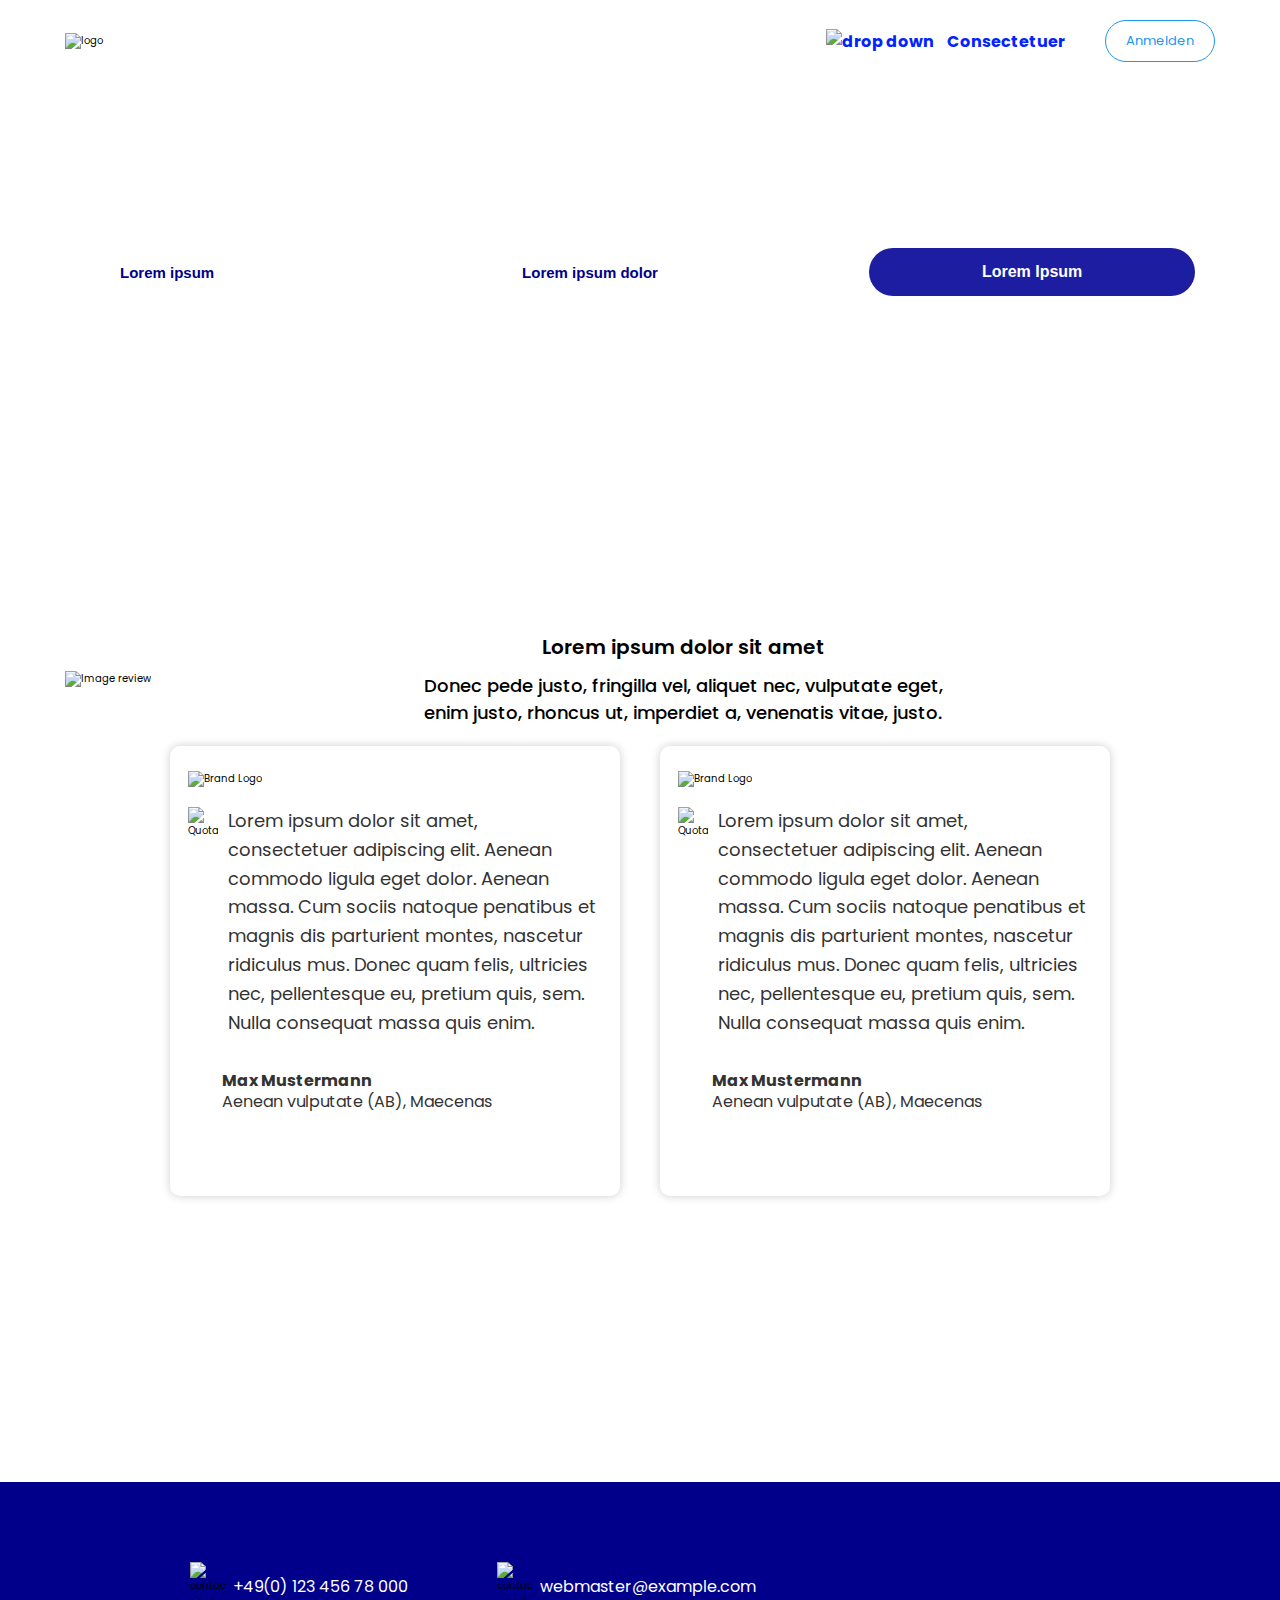
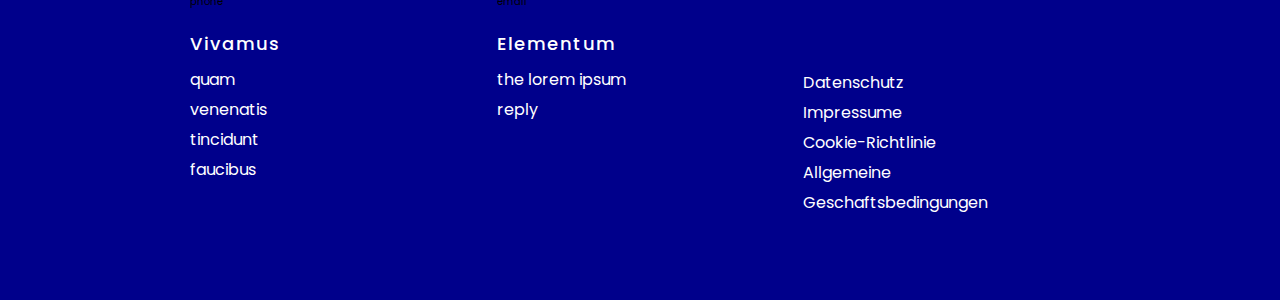
==== index.html @ 876d2fda "add-changes" ====
<!DOCTYPE html>
<html lang="en">

<head>
    <meta charset="UTF-8">
    <meta http-equiv="X-UA-Compatible" content="IE=edge">
    <meta name="viewport" content="width=device-width, initial-scale=1.0">
    <title>Landing page| HTML-css-JavaScript</title>
    <link rel="stylesheet" href="./style.css">

    <link href="https://fonts.googleapis.com/css2?family=Poppins:wght@400;500;600;700&display=swap" rel="stylesheet">
</head>

<body>

    <header>
        <div class="container">
            <div class="header">
                <img src="./images/brand-logo.png" alt="logo" class="logo">


                <div class="nav-right">
                    <span class="nav-text">
                        <img src="./images/consectetuer.png" alt=" drop down" class="drop-dow"> Consectetuer
                    </span>
                    <a href="#" class="btn ">
                        Anmelden
                    </a>
                </div>

            </div>
        </div>
    </header>

    <main>
        <!-- Intro Section -->
        <section class="intro-section">
            <div class="container">
                <div class="intro">
                    <div class="intro-title">
                        <h1>Lorem ipsum dolor sit amet, consectetur adipisicing.</h1>

                    </div>
                    <div class="intro-buttons-firstly">
                        <input type="text" placeholder="Lorem ipsum" onkeyup="searchData()" id="searchInput">
                        <input type="text" placeholder="Lorem ipsum dolor" id="setLocation">
                        <button class="btn-solid ">Lorem Ipsum</button>
                    </div>

                    <!-- <input type="text" id="myInput" onkeyup="myFunction()" placeholder="Search for names.."
                        title="Type in a name">

                    <ul id="myUL">
                        <li><a href="#">Adele</a></li>
                        <li><a href="#">Agnes</a></li>

                        <li><a href="#">Billy</a></li>
                        <li><a href="#">Bob</a></li>

                        <li><a href="#">Calvin</a></li>
                        <li><a href="#">Christina</a></li>
                        <li><a href="#">Cindy</a></li>
                    </ul> -->
                    <div class="hero-text intro-subtitle">
                        <h2 class="text-uppercase">lorem ipsum dolor sit amet</h2>
                    </div>

                    <div class="intro-buttons-secondly" id="buttonsSearch">
                        <a href="#" class="btn btn-outline">lorem ipsum</a>
                        <a href="#" class="btn btn-outline btn-lorem">lorem ipsum dolor sit amet</a>
                        <a href="#" class="btn btn-outline btn-lorem">consectetuer adipisicing</a>
                        <a href="#" class="btn btn-outline">lorem ipsum</a>

                    </div>
                </div>
            </div>

        </section>




        <section class="section-shape">
            <div class="container">
                <div class="shape-review">
                    <div class="image-review">
                        <img src="./images/shape-reviwe.png" alt="Image review">
                    </div>
                    <div class="text-review">
                        <h4>Lorem ipsum dolor sit amet </h4>
                        <p class="short-text">Donec pede justo, fringilla vel, aliquet nec, vulputate eget, <span>
                                enim justo, rhoncus
                                ut, imperdiet a, venenatis vitae, justo.</span></p>
                    </div>
                </div>

                <div class="review-cards">
                    <div class="card">
                        <div class="logo">
                            <img src="./images/brand-logo.png" alt="Brand Logo">
                        </div>
                        <div class="review">
                            <img src="./images/shape-qutions.png" alt="Quotation">
                            <p class="description-review">Lorem ipsum dolor sit amet, consectetuer adipiscing elit.
                                Aenean
                                commodo ligula eget
                                dolor. Aenean massa. Cum sociis natoque penatibus et magnis dis parturient montes,
                                nascetur ridiculus mus. Donec quam felis, ultricies nec, pellentesque eu, pretium quis,
                                sem. Nulla consequat massa quis enim. </p>
                        </div>
                        <div class="card-footer">
                            <p class="name">Max Mustermann</p>
                            <p class="position">Aenean vulputate (AB), Maecenas</p>
                        </div>
                    </div>

                    <div class="card">
                        <div class="logo">
                            <img src="./images/brand-logo.png" alt="Brand Logo">
                        </div>
                        <div class="review">
                            <img src="./images/shape-qutions.png" alt="Quotation">
                            <p class="description-review">Lorem ipsum dolor sit amet, consectetuer adipiscing elit.
                                Aenean
                                commodo ligula eget
                                dolor. Aenean massa. Cum sociis natoque penatibus et magnis dis parturient montes,
                                nascetur ridiculus mus. Donec quam felis, ultricies nec, pellentesque eu, pretium quis,
                                sem. Nulla consequat massa quis enim. </p>
                        </div>
                        <div class="card-footer">
                            <p class="name">Max Mustermann</p>
                            <p class="position">Aenean vulputate (AB), Maecenas</p>
                        </div>

                    </div>
                </div>

            </div>
        </section>

        <!-- <section class=" cta-section">
                        <div class="container">
                            <div class="cta-content">
                                <h2>Lorem ipsum dolor sit amet</h2>
                                <button class="cta-btn">Lorem ipsum</button>
                            </div>
                            <img src="./images/fingers.png" alt="Image" class="cta-img">
                        </div>
        </section> -->



    </main>


    <!-- FOOTER -->
    <footer>
        <div class="container">
            <div class="footer">
                <div class="row ">

                    <div class="column">
                        <div class="footer-phone footer-contact">
                            <img src="./images/contact-number.svg" alt="contact-phone" width="35px" height="auto">
                            <a href="tel:+49(0) 123 456 78 000">+49(0) 123 456 78 000</a>
                        </div>
                    </div>

                    <div class="column">
                        <div class="footer-email footer-contact">
                            <img src="./images/contact-email.svg" alt="contact-email" width="35px" height="auto">
                            <a href="mailto:webmaster@example.com">webmaster@example.com</a>
                        </div>
                    </div>
                </div>

                <div class="row">
                    <div class="column">
                        <h2>Vivamus</h2>
                        <ul>
                            <li><a href="#">quam</a></li>
                            <li><a href="#">venenatis</a></li>
                            <li><a href="#">tincidunt</a></li>
                            <li><a href="#">faucibus</a></li>
                        </ul>
                    </div>
                    <div class="column">
                        <h2>Elementum</h2>
                        <ul>
                            <li><a href="#" class="uppercase">the lorem ipsum</a></li>
                            <li><a href="#" class="uppercase">reply</a></li>
                        </ul>
                    </div>
                    <div class="column ">
                        <ul class="space">
                            <li><a href="#">Datenschutz </a></li>
                            <li><a href="#">Impressume </a></li>
                            <li><a href="#">Cookie-Richtlinie </a></li>
                            <li><a href="#">Allgemeine </a></li>
                            <li><a href="#">Geschaftsbedingungen </a></li>
                        </ul>
                    </div>
                </div>
            </div>
        </div>
    </footer>

    <script src="./javascript.js"></script>
</body>

</html>
---- style.css ----
*{
    padding: 0;
    margin: 0;
    box-sizing: border-box;
}

html{
    font-size: 10px;
    font-family: 'Poppins', sans-serif;
}

body{
    width: 100%;
}
p{
    font-size: 1.6rem;
    line-height: 1.3;
    color: #333;
    font-weight: 400;
}
section{
    /* padding: 70px 0; */
}

.container{
    width: 100%;
    padding: 0 2.5rem;
    margin: 0 auto;
    max-width: 120rem;
    position: relative;
}

.center {
    display: flex;
    justify-content: center;
    align-items: center;
}

/* STYLE HEADER */
/* STYLE HEADER */
/* STYLE HEADER */

header{
    width: 100%;
 
}

.header{
    display: flex;
    justify-content: space-between;
    align-items: center;
    padding: 20px 0
    ;
}
.header img{
    width: 60px;
    height: auto;
}

.nav-right{
    display: flex;
    justify-content: space-between;
    align-items: center; 
}
.nav-right span{
    padding: 0 4rem;
    font-size: 1.6rem;
    font-weight: 700;
    color: #0324fc;
}

.nav-text img {
  width: 15px;
  height: auto;
  margin-right: 10px;
}



.btn{
    font-weight: normal;
    text-decoration: none;
    border: 1px solid transparent;
    padding: 10px 20px;
    border: 1px solid #2196F3;
    color: #2196F3;
    border-radius: 50px;
    font-size: 1.3rem; 
}


/* INTRO SECTION */
/* INTRO SECTION */
/* INTRO SECTION */

.intro-section{
background-image: url("./images/banner-image.png");
background-position: center;
background-repeat: no-repeat;
height: 500px;
background-size: contain;
position: relative;
}
.intro-title h1{
  font-size: 2.5rem;
  font-weight: 500;
  max-width: 500px;
  color: white;
  padding-top: 70px;
 
}
.intro-buttons-firstly{
  display: flex;
  justify-content: space-between;
  align-items: center;
  margin-top: 20px;
  margin-bottom: 50px;
}

input[type=text] {
  font-weight: bold;
  text-decoration: none;
  font-size: 1.5rem;
  border: none;
  background: white;
  width: 33.33%;
  padding: 15px 55px;
  cursor: pointer;
  display: inline-block;

}


#searchInput {
  background-image: url("./images/icon_search.png");

}
#setLocation {
  background-image: url("./images/location.png");
 
}
#searchInput,
#setLocation {
  background-repeat: no-repeat;
  background-position: 22px 13px;
 
}
::placeholder {
  color: #00008b;
  font-weight: bold;
}

.btn-solid {
  background-color: #1d1da1;
  color: white;
  width: 28.33%;
  padding: 15px 40px;
  border-radius: 30px;
  border: none;
  font-size: 16px;
  font-weight: bold;
  margin-right: 20px;

}

.intro-subtitle h2{
  display: flex;
  justify-content: center;
  font-size: 2.5rem;
  font-weight: 500;
  color: white;
  text-transform: uppercase; 
}

.intro-buttons-secondly{
  display: flex;
  justify-content: space-evenly;
  align-items: center;
  margin: 30px 0;
}

.btn-outline{
  color: white;
  border: 2px solid white !important;
  text-transform: uppercase;
  padding: 10px 50px;
  margin: 0 10px;
  border-radius: 25px;
  font-weight: 400;
  text-align: center;
  font-size: 1.5rem; 
 
}


/* SHAPE REVIWE */
/* SHAPE REVIWE */
/* SHAPE REVIWE */
.section-shape {
  padding: 50px 0;
  background-image: url("./images/bg-stripes.png");
  background-position: center;
  background-repeat: no-repeat;
  height: 100vh;
  background-size: contain;
  position: relative;
}
.shape-review {
  display: flex;
  justify-content: center;
  align-items: center;
}

.image-review {
  /* flex: 0 0 30%;
  padding-right: 20px; */
}

.image-review img {
  max-width: 100%;
  height: auto;
}

.text-review {
  flex: 1;
  text-align: center;
}

.text-review h4 {
  font-size: 2rem;
  margin-bottom: 10px;
  font-weight: 600;
}

.text-review p {
  font-size: 1.8rem;
  line-height: 1.5;
  color: black;
  font-weight: 500;
}
p span{
  display: block;
}

/* REVIEWS COSTUMER */
/* REVIEWS COSTUMER */
/* REVIEWS COSTUMER */

.review-cards{
  display: flex;
  justify-content: center;
}

.card {
  margin: 20px;
  padding: 25px 18px;
  border-radius: 10px;
  box-shadow: 0px 0px 10px rgba(0, 0, 0, 0.2);
 
  width: 450px;
  height: 450px;
}

.logo {
 
  margin-right: 20px;
}

.logo img {
  width: 50px;
  height: 50px;
  margin-bottom: 20px;
}

.review {
  display: flex;
 justify-content: flex-start;
}

.review img {
  margin-right: 10px;
  width: 30px;
  height: 30px;
}
.review p{
  font-size: 1.8rem;
  line-height: 1.6;

}
.card-footer{
  padding: 34px;
}
.name {
  /* margin-top: 20px; */
 
  text-align: left;
  font-weight: bold;
}
.prev-btn,
.next-btn {
  background-color: #f2f2f2;
  border: none;
  border-radius: 5px;
  color: #333;
  cursor: pointer;
  font-size: 20px;
  padding: 20px 15px;
  position: absolute;
  top: 50%;
  transform: translateY(-50%);
}

.prev-btn {
  left: 0;
}

.next-btn {
  right: 0;
}


/* CTA SECTION */
/* CTA SECTION */
/* CTA SECTION */

.cta-section {
  padding: 50px;
}

.cta-content {
  display: flex;
  flex-direction: column;
  align-items: center;
  justify-content: center;
  text-align: center;
}

.cta-content h2 {
  font-size: 2rem;
  margin-bottom: 20px;
  font-weight: 600;
}

.cta-btn {
  background-color:#04dcc4;
  color: white;
  font-size: 1.6rem;
  padding: 12px 30px;
  border: none;
  cursor: pointer;
  border-radius: 25px;
  font-weight: 600;

}

.cta-img {
  position: absolute;
  bottom: 8px;
  right: 36px;
  /* position: absolute;
  bottom: 0;
  right: 0;
  max-width: 100%;
  height: auto; */
}

@media screen and (max-width: 768px) {
  .cta-section {
    padding: 30px;
  }
  
  .cta-content h2 {
    font-size: 28px;
  }
  
  .cta-btn {
    font-size: 16px;
    padding: 8px 16px;
  }
}


/* FOOTER */
/* FOOTER */
/* FOOTER */

footer {
  background-color: #00008B;
  padding: 70px 0;
}

.footer{
  width: 80%;
  margin: 0 auto; 
}

.column {
  float: left;
  width: 33.33%;
  padding: 10px;
}

.row:after {
  content: "";
  display: table;
  clear: both;
}


.contact-info {
  display: flex;
  /* justify-content: center; */
  align-items: center;
}
.footer-contact{
  display: flex;
  align-items: center;
  margin-right: 20px;
}

.footer-contact a {
  margin-left: 8px;
  color: white;
  text-decoration: none;
  font-size: 1.6rem;
}

.column h2{
  color: white;
  font-size: 1.8rem;
  letter-spacing: 2px;
  margin-bottom: 10px;
  font-weight: 500;
}

ul li {
  list-style: none;
  margin-bottom: 5px;
}
ul li a {
  text-decoration: none;
  color: white;
  font-size: 1.6rem;
 }

  .space{
    margin-top: 40px;
  }

 

 



/* MEIDA QUERIES */
/* MEIDA QUERIES */
/* MEIDA QUERIES */
@media  screen and (max-width: 600px) {
    .header {
     flex-direction: column;
    }

    /*Intro section*/
    .intro-section{
      background-size: cover;      
    }
    .intro-buttons-firstly {
      flex-direction: column;
      margin-top: 10px;
      margin-bottom: 10px;
    }
    .intro-title h1{
      font-size: 1.8rem;
      max-width: 300px;
     
    }
    input[type=text], .btn-solid{
      margin-top: 10px;
      margin-bottom: 10px;
      width: 100%;
    }

    .intro-subtitle h2{
      font-size: 2rem;
      margin: 10px 0;
    }
  
   .intro-buttons-secondly{
    flex-direction: column;
    margin: 130px 0;
   }
    .intro-buttons-secondly>.btn-outline {
      border: 2px solid #377bb1 !important;
      color: #377bb1;
    }
    .btn-outline{
      margin-bottom: 10px;
      width: 100%;
    }
    
/* End introsection */

/* Shape-review */

.section-shape{
  margin-top: 200px ;
}
.shape-review{
  flex-direction: column;
}

    .column {
      width: 100%;
    }
  
  }

  /* Large devices (laptops/desktops, 1024px and up) */
@media only screen and (max-width: 1024px) and (min-width: 768px) {
.intro{
  position:absolute;
  margin: 0 auto;
  left: 5%;
  right: 5%;
  top: 3%;
  bottom: 10%;

}
.intro-title h1{
  font-size: 2rem;
  margin-top: 20px; 
  max-width: 400px;
 }
 .intro-buttons-firstly {
   margin-bottom: 30px ;
 }
 .intro-buttons-secondly{
  margin: 20px 0;
 }
 .btn-outline{
  padding: 10px 25px;
 }
}
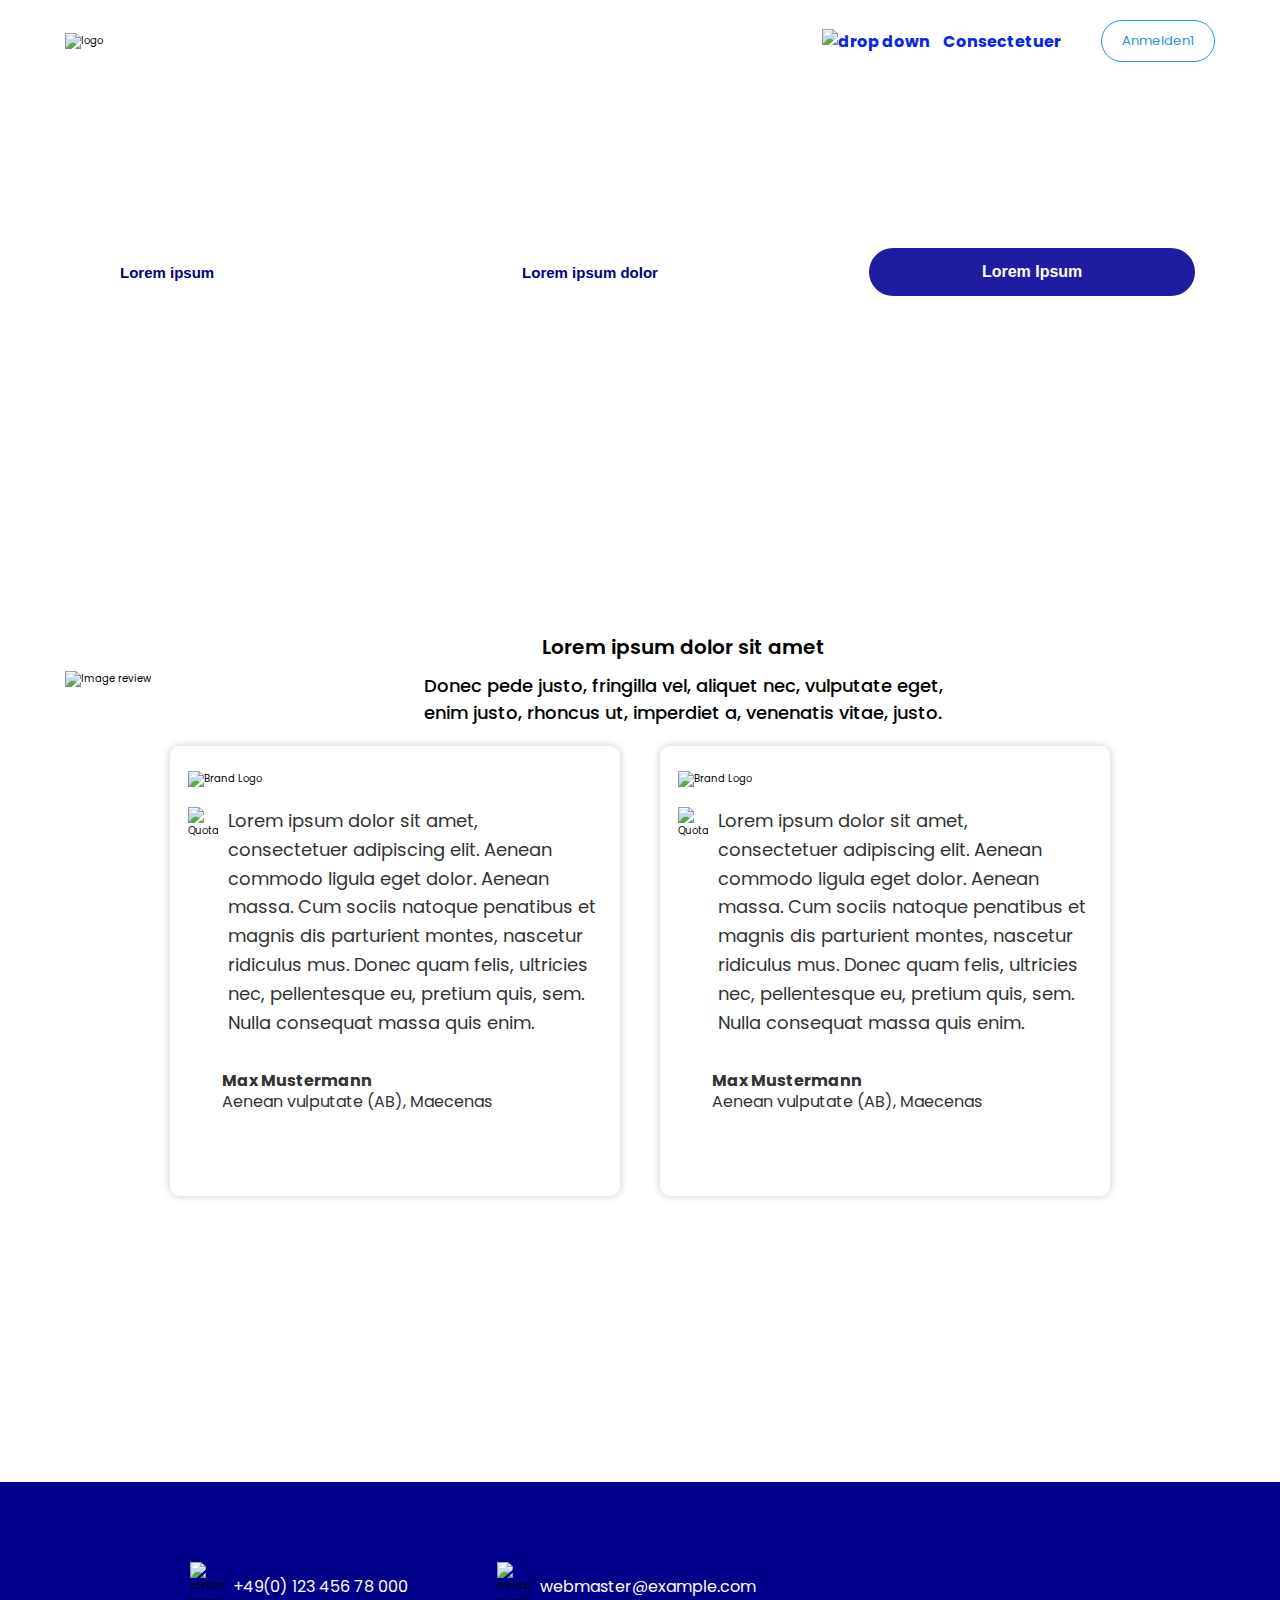
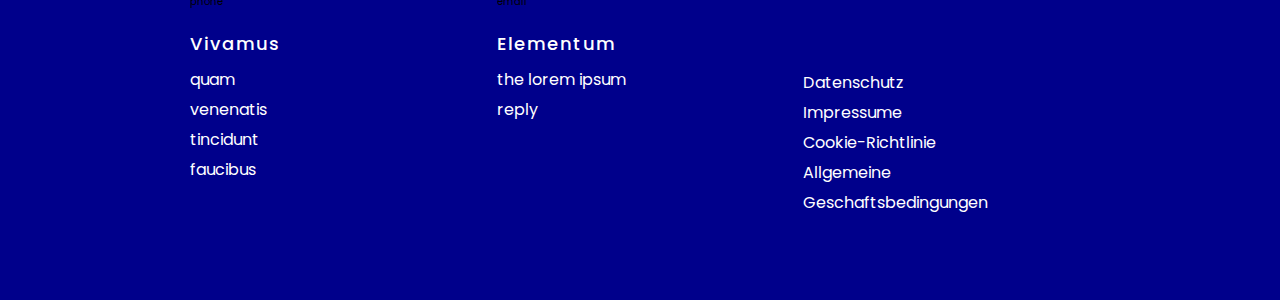
==== commit 472a4f8f: "add-small-changes" ====
--- a/index.html
+++ b/index.html
@@ -24,7 +24,7 @@
                         <img src="./images/consectetuer.png" alt=" drop down" class="drop-dow"> Consectetuer
                     </span>
                     <a href="#" class="btn ">
-                        Anmelden
+                        Anmelden1
                     </a>
                 </div>
 
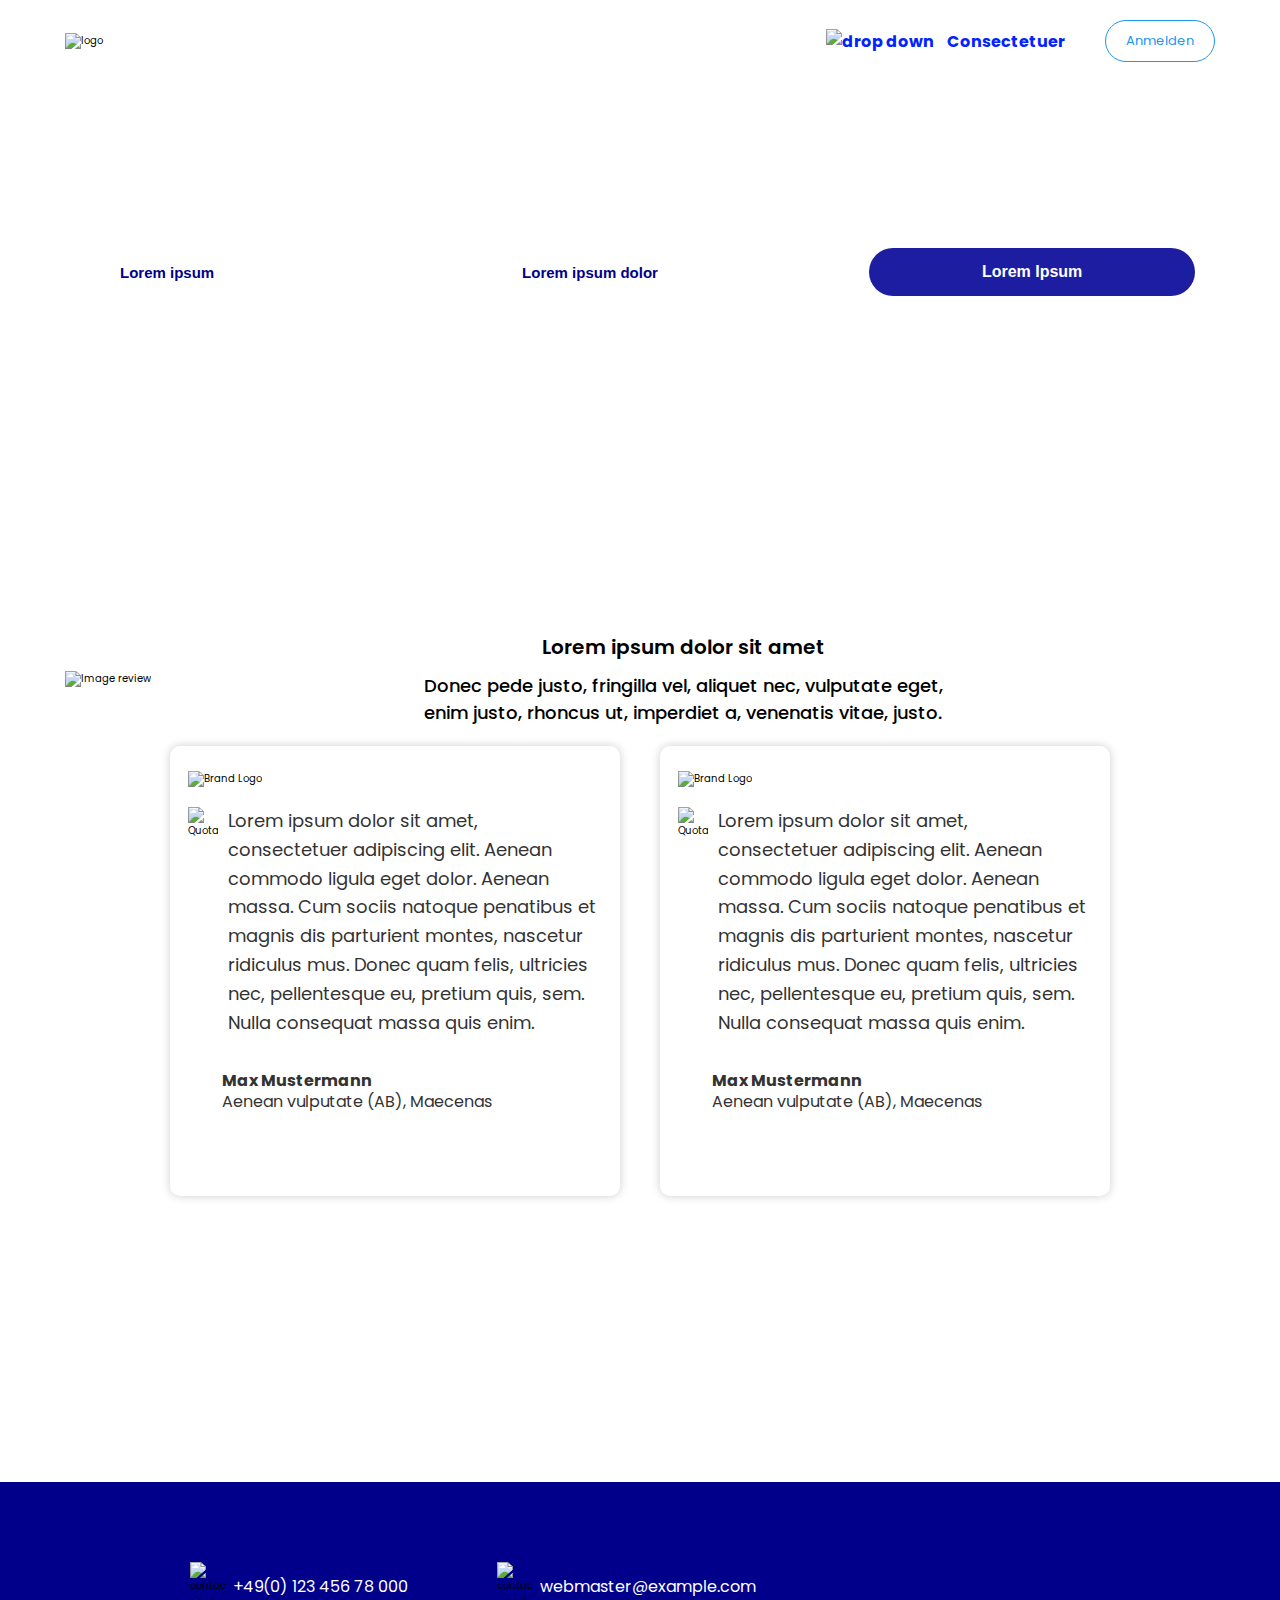
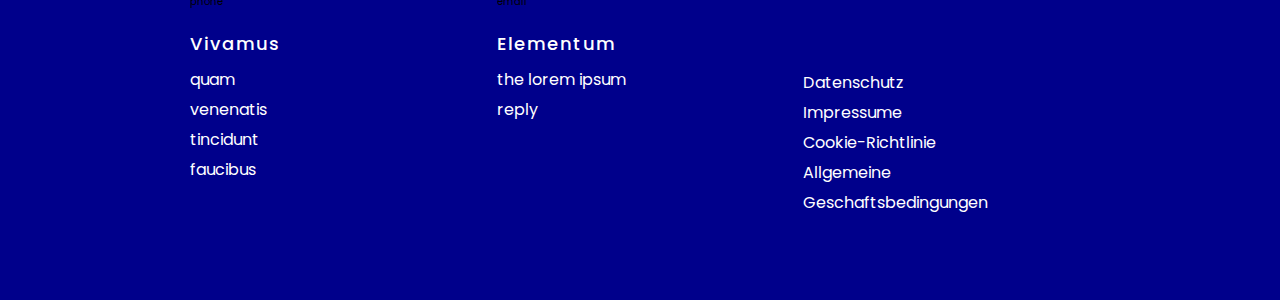
==== commit 6e658a65: "adds-changes" ====
--- a/index.html
+++ b/index.html
@@ -24,7 +24,7 @@
                         <img src="./images/consectetuer.png" alt=" drop down" class="drop-dow"> Consectetuer
                     </span>
                     <a href="#" class="btn ">
-                        Anmelden1
+                        Anmelden
                     </a>
                 </div>
 
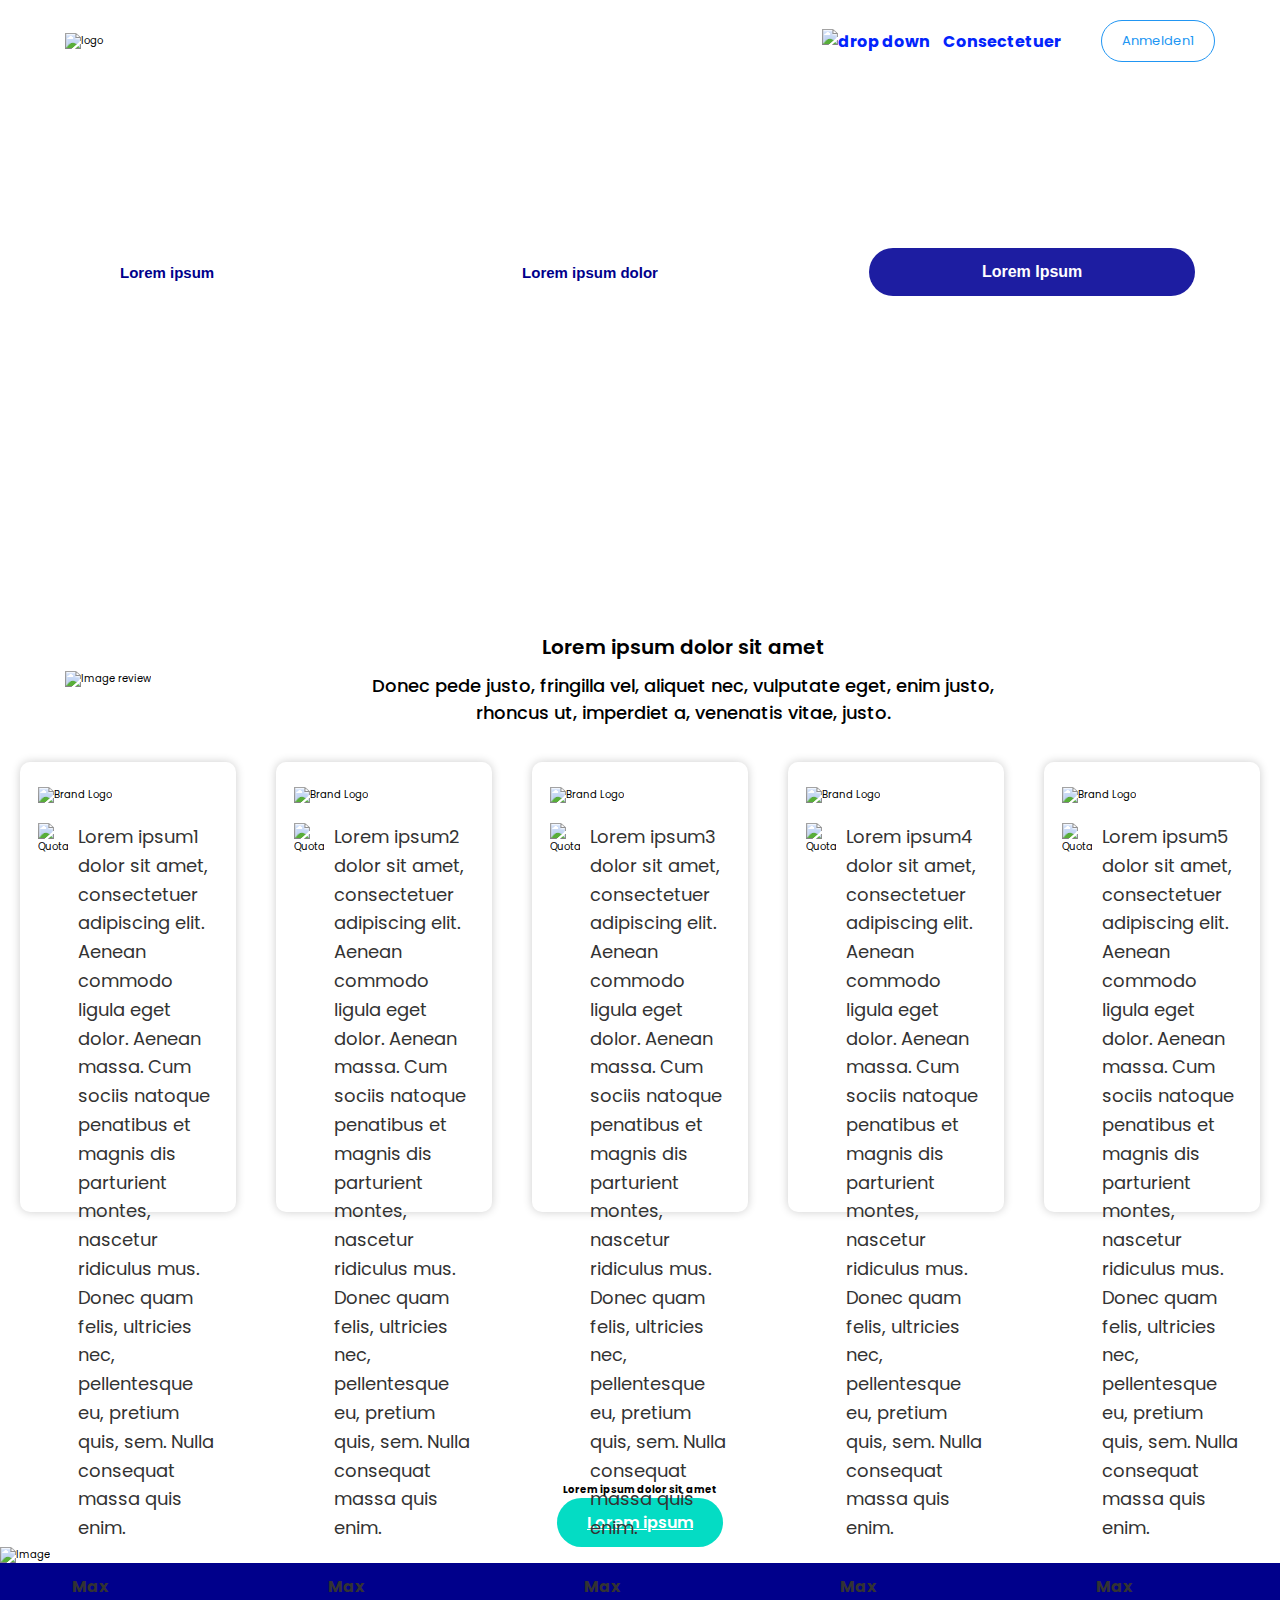
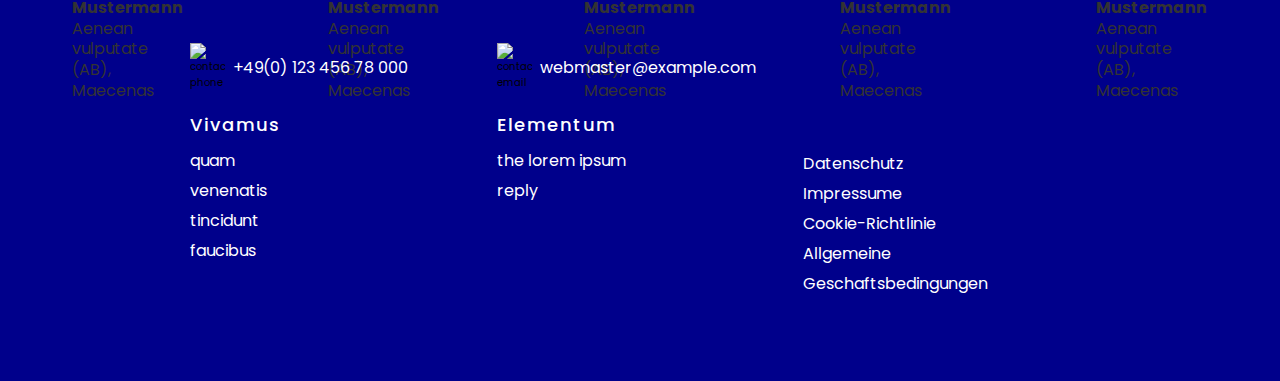
==== commit b5177ba7: "adds" ====
--- a/index.html
+++ b/index.html
@@ -9,6 +9,10 @@
     <link rel="stylesheet" href="./style.css">
 
     <link href="https://fonts.googleapis.com/css2?family=Poppins:wght@400;500;600;700&display=swap" rel="stylesheet">
+
+    <style>
+
+    </style>
 </head>
 
 <body>
@@ -24,8 +28,9 @@
                         <img src="./images/consectetuer.png" alt=" drop down" class="drop-dow"> Consectetuer
                     </span>
                     <a href="#" class="btn ">
-                        Anmelden
+                        Anmelden1
                     </a>
+
                 </div>
 
             </div>
@@ -38,7 +43,7 @@
             <div class="container">
                 <div class="intro">
                     <div class="intro-title">
-                        <h1>Lorem ipsum dolor sit amet, consectetur adipisicing.</h1>
+                        <h1>Lorem ipsum dolor sit amet, <span> consectetur adipisicing.</span></h1>
 
                     </div>
                     <div class="intro-buttons-firstly">
@@ -46,24 +51,10 @@
                         <input type="text" placeholder="Lorem ipsum dolor" id="setLocation">
                         <button class="btn-solid ">Lorem Ipsum</button>
                     </div>
-
-                    <!-- <input type="text" id="myInput" onkeyup="myFunction()" placeholder="Search for names.."
-                        title="Type in a name">
-
-                    <ul id="myUL">
-                        <li><a href="#">Adele</a></li>
-                        <li><a href="#">Agnes</a></li>
-
-                        <li><a href="#">Billy</a></li>
-                        <li><a href="#">Bob</a></li>
-
-                        <li><a href="#">Calvin</a></li>
-                        <li><a href="#">Christina</a></li>
-                        <li><a href="#">Cindy</a></li>
-                    </ul> -->
-                    <div class="hero-text intro-subtitle">
-                        <h2 class="text-uppercase">lorem ipsum dolor sit amet</h2>
-                    </div>
+                    <div class="intro-subtitle">
+                        <h2>lorem ipsum dolor sit amet</h2>
+                    </div>
+
 
                     <div class="intro-buttons-secondly" id="buttonsSearch">
                         <a href="#" class="btn btn-outline">lorem ipsum</a>
@@ -76,10 +67,6 @@
             </div>
 
         </section>
-
-
-
-
         <section class="section-shape">
             <div class="container">
                 <div class="shape-review">
@@ -88,67 +75,129 @@
                     </div>
                     <div class="text-review">
                         <h4>Lorem ipsum dolor sit amet </h4>
-                        <p class="short-text">Donec pede justo, fringilla vel, aliquet nec, vulputate eget, <span>
-                                enim justo, rhoncus
+                        <p class="short-text">Donec pede justo, fringilla vel, aliquet nec, vulputate eget,
+                            enim justo, <span> rhoncus
                                 ut, imperdiet a, venenatis vitae, justo.</span></p>
                     </div>
                 </div>
-
+            </div>
+            <div class="review-button-cards">
+                <a class="btn-prev" onclick="previous()"><img src="./images/prev.png" alt=""></a>
                 <div class="review-cards">
-                    <div class="card">
-                        <div class="logo">
-                            <img src="./images/brand-logo.png" alt="Brand Logo">
-                        </div>
-                        <div class="review">
-                            <img src="./images/shape-qutions.png" alt="Quotation">
-                            <p class="description-review">Lorem ipsum dolor sit amet, consectetuer adipiscing elit.
-                                Aenean
-                                commodo ligula eget
-                                dolor. Aenean massa. Cum sociis natoque penatibus et magnis dis parturient montes,
-                                nascetur ridiculus mus. Donec quam felis, ultricies nec, pellentesque eu, pretium quis,
-                                sem. Nulla consequat massa quis enim. </p>
-                        </div>
-                        <div class="card-footer">
-                            <p class="name">Max Mustermann</p>
-                            <p class="position">Aenean vulputate (AB), Maecenas</p>
-                        </div>
-                    </div>
-
-                    <div class="card">
-                        <div class="logo">
-                            <img src="./images/brand-logo.png" alt="Brand Logo">
-                        </div>
-                        <div class="review">
-                            <img src="./images/shape-qutions.png" alt="Quotation">
-                            <p class="description-review">Lorem ipsum dolor sit amet, consectetuer adipiscing elit.
-                                Aenean
-                                commodo ligula eget
-                                dolor. Aenean massa. Cum sociis natoque penatibus et magnis dis parturient montes,
-                                nascetur ridiculus mus. Donec quam felis, ultricies nec, pellentesque eu, pretium quis,
-                                sem. Nulla consequat massa quis enim. </p>
-                        </div>
-                        <div class="card-footer">
-                            <p class="name">Max Mustermann</p>
-                            <p class="position">Aenean vulputate (AB), Maecenas</p>
-                        </div>
-
-                    </div>
-                </div>
+                    <div class="card ">
+                        <div class="logo">
+                            <img src="./images/brand-logo.png" alt="Brand Logo">
+                        </div>
+                        <div class="review">
+                            <img src="./images/shape-qutions.png" alt="Quotation">
+                            <p class="description-review">Lorem ipsum1 dolor sit amet, consectetuer adipiscing elit.
+                                Aenean
+                                commodo ligula eget
+                                dolor. Aenean massa. Cum sociis natoque penatibus et magnis dis parturient montes,
+                                nascetur ridiculus mus. Donec quam felis, ultricies nec, pellentesque eu, pretium
+                                quis,
+                                sem. Nulla consequat massa quis enim. </p>
+                        </div>
+                        <div class="card-footer">
+                            <p class="name">Max Mustermann</p>
+                            <p class="position">Aenean vulputate (AB), Maecenas</p>
+                        </div>
+                    </div>
+
+                    <div class="card ">
+                        <div class="logo">
+                            <img src="./images/brand-logo.png" alt="Brand Logo">
+                        </div>
+                        <div class="review">
+                            <img src="./images/shape-qutions.png" alt="Quotation">
+                            <p class="description-review">Lorem ipsum2 dolor sit amet, consectetuer adipiscing elit.
+                                Aenean
+                                commodo ligula eget
+                                dolor. Aenean massa. Cum sociis natoque penatibus et magnis dis parturient montes,
+                                nascetur ridiculus mus. Donec quam felis, ultricies nec, pellentesque eu, pretium
+                                quis,
+                                sem. Nulla consequat massa quis enim. </p>
+                        </div>
+                        <div class="card-footer">
+                            <p class="name">Max Mustermann</p>
+                            <p class="position">Aenean vulputate (AB), Maecenas</p>
+                        </div>
+
+                    </div>
+                    <div class="card ">
+                        <div class="logo">
+                            <img src="./images/brand-logo.png" alt="Brand Logo">
+                        </div>
+                        <div class="review">
+                            <img src="./images/shape-qutions.png" alt="Quotation">
+                            <p class="description-review">Lorem ipsum3 dolor sit amet, consectetuer adipiscing elit.
+                                Aenean
+                                commodo ligula eget
+                                dolor. Aenean massa. Cum sociis natoque penatibus et magnis dis parturient montes,
+                                nascetur ridiculus mus. Donec quam felis, ultricies nec, pellentesque eu, pretium
+                                quis,
+                                sem. Nulla consequat massa quis enim. </p>
+                        </div>
+                        <div class="card-footer">
+                            <p class="name">Max Mustermann</p>
+                            <p class="position">Aenean vulputate (AB), Maecenas</p>
+                        </div>
+
+                    </div>
+                    <div class="card ">
+                        <div class="logo">
+                            <img src="./images/brand-logo.png" alt="Brand Logo">
+                        </div>
+                        <div class="review">
+                            <img src="./images/shape-qutions.png" alt="Quotation">
+                            <p class="description-review">Lorem ipsum4 dolor sit amet, consectetuer adipiscing elit.
+                                Aenean
+                                commodo ligula eget
+                                dolor. Aenean massa. Cum sociis natoque penatibus et magnis dis parturient montes,
+                                nascetur ridiculus mus. Donec quam felis, ultricies nec, pellentesque eu, pretium
+                                quis,
+                                sem. Nulla consequat massa quis enim. </p>
+                        </div>
+                        <div class="card-footer">
+                            <p class="name">Max Mustermann</p>
+                            <p class="position">Aenean vulputate (AB), Maecenas</p>
+                        </div>
+
+                    </div>
+                    <div class="card ">
+                        <div class="logo">
+                            <img src="./images/brand-logo.png" alt="Brand Logo">
+                        </div>
+                        <div class="review">
+                            <img src="./images/shape-qutions.png" alt="Quotation">
+                            <p class="description-review">Lorem ipsum5 dolor sit amet, consectetuer adipiscing elit.
+                                Aenean
+                                commodo ligula eget
+                                dolor. Aenean massa. Cum sociis natoque penatibus et magnis dis parturient montes,
+                                nascetur ridiculus mus. Donec quam felis, ultricies nec, pellentesque eu, pretium
+                                quis,
+                                sem. Nulla consequat massa quis enim. </p>
+                        </div>
+                        <div class="card-footer">
+                            <p class="name">Max Mustermann</p>
+                            <p class="position">Aenean vulputate (AB), Maecenas</p>
+                        </div>
+
+                    </div>
+
+                </div>
+                <a class="btn-next" onclick="next()"><img src="./images/next.png" alt=""></a>
 
             </div>
         </section>
 
-        <!-- <section class=" cta-section">
-                        <div class="container">
-                            <div class="cta-content">
-                                <h2>Lorem ipsum dolor sit amet</h2>
-                                <button class="cta-btn">Lorem ipsum</button>
-                            </div>
-                            <img src="./images/fingers.png" alt="Image" class="cta-img">
-                        </div>
-        </section> -->
-
-
+        <section class="cta">
+            <div class="cta-content">
+                <h4>Lorem ipsum dolor sit amet</h4>
+                <a href="#" class="cta-btn">Lorem ipsum</a>
+            </div>
+            <img src="./images/fingers.png" alt="Image" class="cta-image">
+        </section>
 
     </main>
 
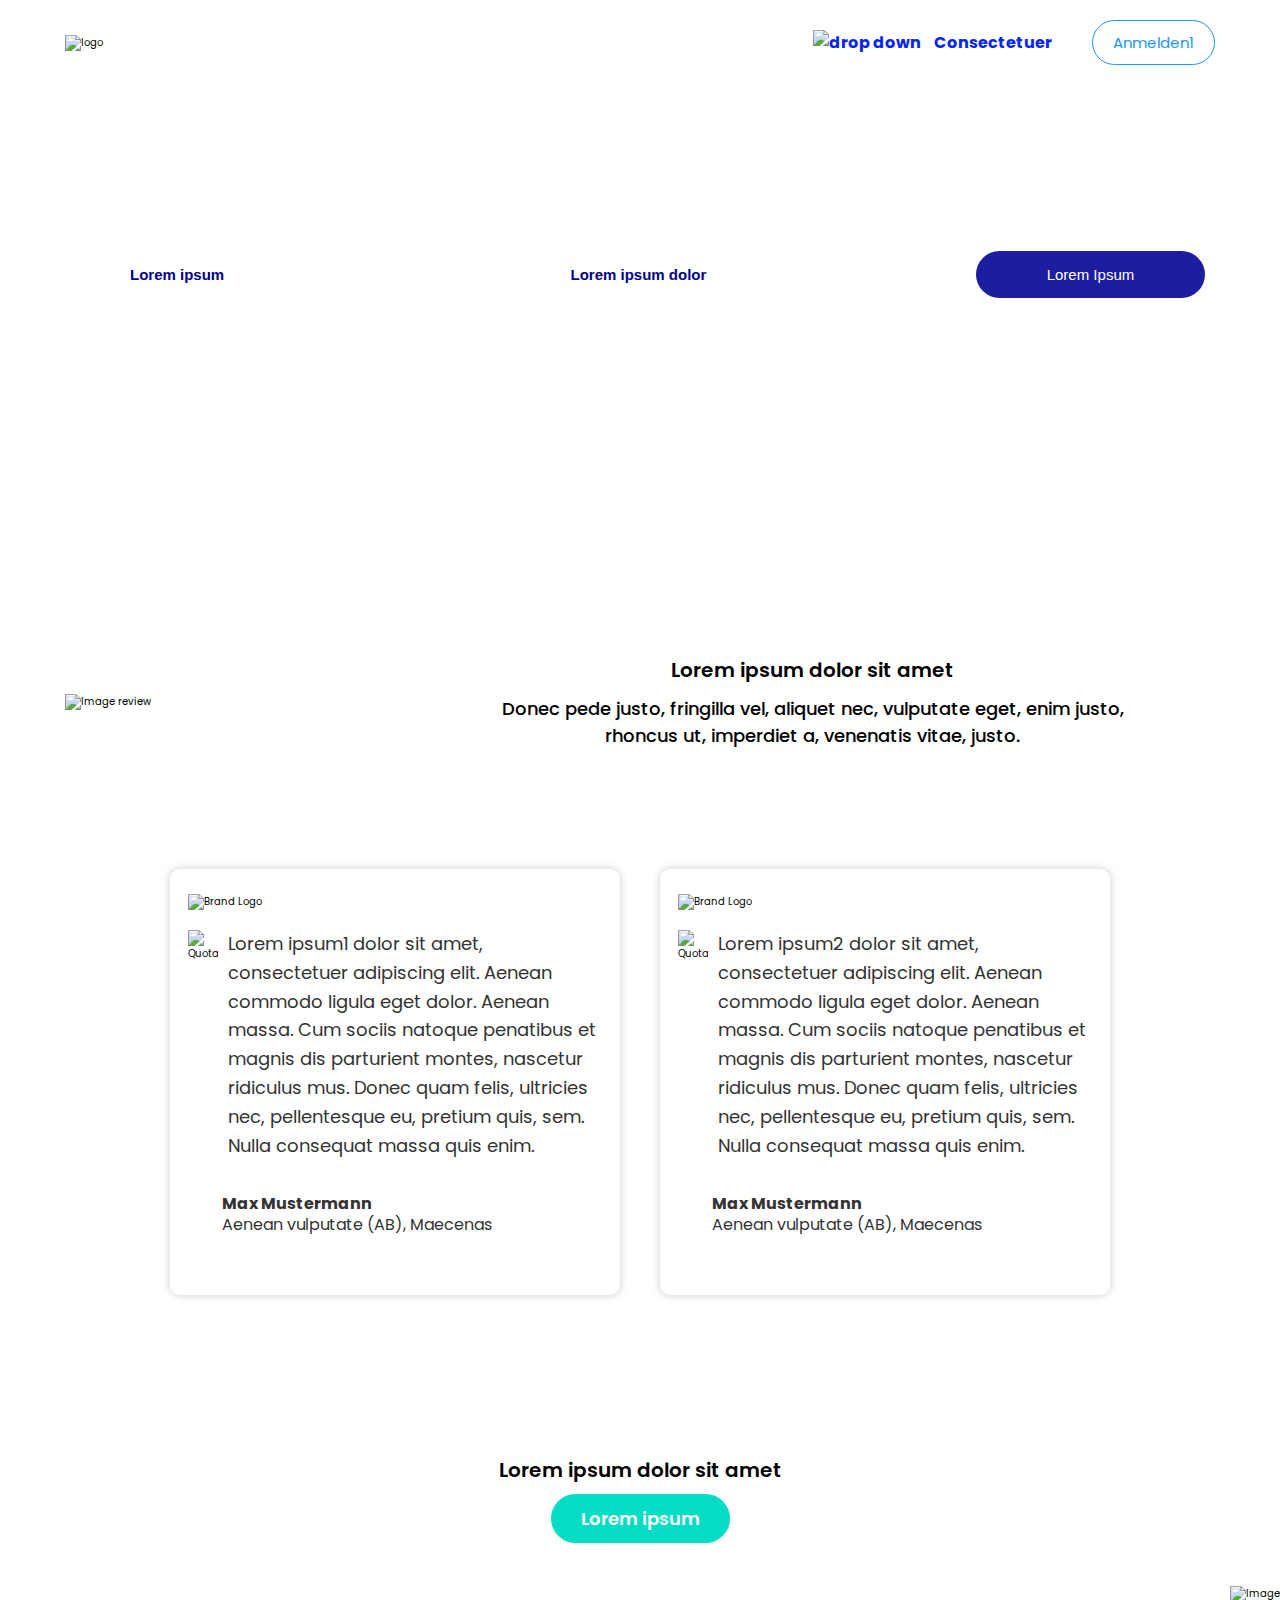
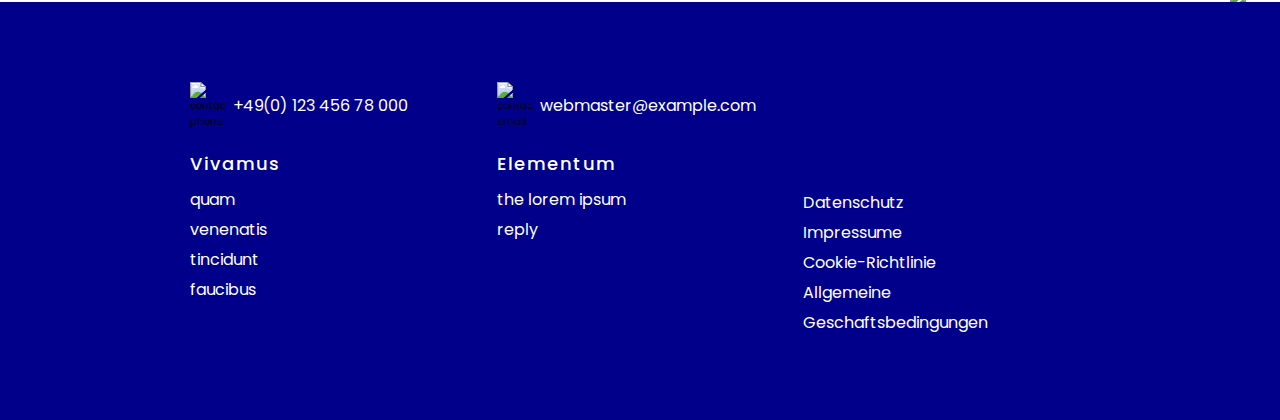
==== commit 1d6c3936: "add-test" ====
--- a/index.html
+++ b/index.html
@@ -5,7 +5,7 @@
     <meta charset="UTF-8">
     <meta http-equiv="X-UA-Compatible" content="IE=edge">
     <meta name="viewport" content="width=device-width, initial-scale=1.0">
-    <title>Landing page| HTML-css-JavaScript</title>
+    <title>Landing page| HTML-CSS-JavaScript jUST A TEST</title>
     <link rel="stylesheet" href="./style.css">
 
     <link href="https://fonts.googleapis.com/css2?family=Poppins:wght@400;500;600;700&display=swap" rel="stylesheet">
@@ -43,7 +43,7 @@
             <div class="container">
                 <div class="intro">
                     <div class="intro-title">
-                        <h1>Lorem ipsum dolor sit amet, <span> consectetur adipisicing.</span></h1>
+                        <h1>Lorem ipsum dolor sit amet1, <span> consectetur adipisicing.</span></h1>
 
                     </div>
                     <div class="intro-buttons-firstly">
--- a/style.css
+++ b/style.css
@@ -19,7 +19,7 @@
     font-weight: 400;
 }
 section{
-    /* padding: 70px 0; */
+   padding: 70px 0; 
 }
 
 .container{
@@ -40,18 +40,14 @@
 /* STYLE HEADER */
 /* STYLE HEADER */
 
-header{
-    width: 100%;
- 
-}
 
 .header{
     display: flex;
     justify-content: space-between;
     align-items: center;
-    padding: 20px 0
-    ;
-}
+    padding: 20px 0;
+}
+
 .header img{
     width: 60px;
     height: auto;
@@ -74,8 +70,6 @@
   height: auto;
   margin-right: 10px;
 }
-
-
 
 .btn{
     font-weight: normal;
@@ -85,7 +79,8 @@
     border: 1px solid #2196F3;
     color: #2196F3;
     border-radius: 50px;
-    font-size: 1.3rem; 
+    font-size: 1.5rem; 
+    cursor: pointer;
 }
 
 
@@ -94,21 +89,27 @@
 /* INTRO SECTION */
 
 .intro-section{
-background-image: url("./images/banner-image.png");
-background-position: center;
-background-repeat: no-repeat;
-height: 500px;
-background-size: contain;
-position: relative;
-}
+  background-image: url("./images/banner-image.png");
+  background-position: center;
+  background-repeat: no-repeat;
+  height: 500px;
+  background-size: contain;
+  position: relative;
+}
+.intro{
+  padding-left: 10px;
+  padding-right: 10px;
+ }
+
 .intro-title h1{
   font-size: 2.5rem;
   font-weight: 500;
-  max-width: 500px;
-  color: white;
-  padding-top: 70px;
- 
-}
+  color: white;
+}
+.intro-title h1 span{
+  display: block;
+}
+
 .intro-buttons-firstly{
   display: flex;
   justify-content: space-between;
@@ -123,10 +124,10 @@
   font-size: 1.5rem;
   border: none;
   background: white;
-  width: 33.33%;
+  width: 37.33%;
   padding: 15px 55px;
   cursor: pointer;
-  display: inline-block;
+  margin-right: 20px;
 
 }
 
@@ -153,13 +154,12 @@
 .btn-solid {
   background-color: #1d1da1;
   color: white;
-  width: 28.33%;
+  width: 20.33%;
   padding: 15px 40px;
   border-radius: 30px;
   border: none;
-  font-size: 16px;
-  font-weight: bold;
-  margin-right: 20px;
+  font-size: 1.5rem;
+  margin-left: 20px;
 
 }
 
@@ -183,37 +183,36 @@
   color: white;
   border: 2px solid white !important;
   text-transform: uppercase;
-  padding: 10px 50px;
-  margin: 0 10px;
-  border-radius: 25px;
-  font-weight: 400;
+  font-size: 1.5rem; 
+  width: 25%;
   text-align: center;
-  font-size: 1.5rem; 
- 
+  margin-left: 10px;
+  margin-right: 10px;
 }
 
 
 /* SHAPE REVIWE */
 /* SHAPE REVIWE */
 /* SHAPE REVIWE */
-.section-shape {
-  padding: 50px 0;
+.section-shape{
   background-image: url("./images/bg-stripes.png");
   background-position: center;
   background-repeat: no-repeat;
-  height: 100vh;
-  background-size: contain;
-  position: relative;
+  /* height: 600px; */
+  /* background-size: contain; */
+  position: relative; 
+
 }
 .shape-review {
   display: flex;
   justify-content: center;
   align-items: center;
+  margin-bottom: 100px;
 }
 
 .image-review {
-  /* flex: 0 0 30%;
-  padding-right: 20px; */
+  flex: 0 0 30%;
+  padding-right: 20px;
 }
 
 .image-review img {
@@ -245,6 +244,10 @@
 /* REVIEWS COSTUMER */
 /* REVIEWS COSTUMER */
 /* REVIEWS COSTUMER */
+h5{
+  font-size: 100px;
+  text-align: center;
+}
 
 .review-cards{
   display: flex;
@@ -256,13 +259,11 @@
   padding: 25px 18px;
   border-radius: 10px;
   box-shadow: 0px 0px 10px rgba(0, 0, 0, 0.2);
- 
   width: 450px;
-  height: 450px;
+  height: 100%;
 }
 
 .logo {
- 
   margin-right: 20px;
 }
 
@@ -291,30 +292,24 @@
   padding: 34px;
 }
 .name {
-  /* margin-top: 20px; */
- 
   text-align: left;
   font-weight: bold;
 }
-.prev-btn,
-.next-btn {
-  background-color: #f2f2f2;
-  border: none;
-  border-radius: 5px;
-  color: #333;
-  cursor: pointer;
-  font-size: 20px;
-  padding: 20px 15px;
+
+.review-button-cards{
+  position: relative;
+}
+
+.review-button-cards .btn-prev {
   position: absolute;
   top: 50%;
-  transform: translateY(-50%);
-}
-
-.prev-btn {
+  width: 100%;
   left: 0;
 }
 
-.next-btn {
+.review-button-cards .btn-next {
+  position: absolute;
+  top: 50%;
   right: 0;
 }
 
@@ -323,61 +318,66 @@
 /* CTA SECTION */
 /* CTA SECTION */
 
-.cta-section {
-  padding: 50px;
-}
-
+.cta {
+  position: relative;
+  text-align: center;
+}
+
+/* CTA Content Styles */
 .cta-content {
-  display: flex;
-  flex-direction: column;
-  align-items: center;
-  justify-content: center;
+  /* display: inline-block; */
   text-align: center;
 }
 
-.cta-content h2 {
+.cta-content h4 {
   font-size: 2rem;
   margin-bottom: 20px;
   font-weight: 600;
 }
 
-.cta-btn {
+.cta-content .cta-btn {
   background-color:#04dcc4;
-  color: white;
-  font-size: 1.6rem;
+  color: #fff;
+  font-size: 1.8rem;
   padding: 12px 30px;
   border: none;
   cursor: pointer;
+  text-decoration: none;
   border-radius: 25px;
   font-weight: 600;
-
-}
-
-.cta-img {
+}
+
+/* CTA Image Styles */
+.cta-image {
   position: absolute;
-  bottom: 8px;
-  right: 36px;
-  /* position: absolute;
   bottom: 0;
   right: 0;
   max-width: 100%;
-  height: auto; */
-}
-
+}
+
+/* Responsive Styles */
 @media screen and (max-width: 768px) {
-  .cta-section {
-    padding: 30px;
-  }
-  
-  .cta-content h2 {
-    font-size: 28px;
-  }
-  
-  .cta-btn {
-    font-size: 16px;
-    padding: 8px 16px;
-  }
-}
+  .cta {
+    padding: 30px 0;
+  }
+  
+  .cta-content h4 {
+    font-size: 1.8rem;
+  }
+  
+  .cta-content button {
+    font-size: 1.6rem;
+    padding: 10px 20px;
+  }
+  
+  .cta-image {
+    position: static;
+    margin-top: 30px;
+  }
+}
+
+
+
 
 
 /* FOOTER */
@@ -387,6 +387,7 @@
 footer {
   background-color: #00008B;
   padding: 70px 0;
+  position: relative;
 }
 
 .footer{
@@ -430,7 +431,7 @@
   font-size: 1.8rem;
   letter-spacing: 2px;
   margin-bottom: 10px;
-  font-weight: 500;
+  font-weight: 500;                                                     
 }
 
 ul li {
@@ -447,20 +448,15 @@
     margin-top: 40px;
   }
 
- 
-
- 
-
 
 
 /* MEIDA QUERIES */
 /* MEIDA QUERIES */
 /* MEIDA QUERIES */
-@media  screen and (max-width: 600px) {
+@media  screen and (max-width:768px)   {
     .header {
      flex-direction: column;
     }
-
     /*Intro section*/
     .intro-section{
       background-size: cover;      
@@ -476,14 +472,13 @@
      
     }
     input[type=text], .btn-solid{
-      margin-top: 10px;
-      margin-bottom: 10px;
+      margin: 10px !important;
       width: 100%;
     }
 
     .intro-subtitle h2{
       font-size: 2rem;
-      margin: 10px 0;
+      line-height: 1.5;
     }
   
    .intro-buttons-secondly{
@@ -504,41 +499,76 @@
 /* Shape-review */
 
 .section-shape{
-  margin-top: 200px ;
+  margin-top: 200px; 
+ 
 }
 .shape-review{
   flex-direction: column;
-}
-
-    .column {
-      width: 100%;
-    }
-  
-  }
-
-  /* Large devices (laptops/desktops, 1024px and up) */
-@media only screen and (max-width: 1024px) and (min-width: 768px) {
-.intro{
-  position:absolute;
-  margin: 0 auto;
-  left: 5%;
-  right: 5%;
-  top: 3%;
-  bottom: 10%;
-
-}
-.intro-title h1{
-  font-size: 2rem;
-  margin-top: 20px; 
-  max-width: 400px;
+  margin-bottom: 50px;
+
+}
+
+ .column {
+   width: 100%;
  }
+  
+ .review-cards{
+   flex-direction: column;
+ }
+ .card{
+   width: 100% !important;
+   margin: 10px 0 !important;
+   height: 100%;
+ }
+  
+}
+
+  @media only screen and (min-width: 601px)  and (max-width: 992px){
+ 
+  section{
+    padding: 50px 0;
+  }
+  
+  .intro-section{
+    background-size: cover;
+  }
+ 
  .intro-buttons-firstly {
-   margin-bottom: 30px ;
- }
- .intro-buttons-secondly{
-  margin: 20px 0;
- }
- .btn-outline{
-  padding: 10px 25px;
- }
-}+  flex-direction: column;  
+  margin-top: 20px;
+  margin-bottom: 20px; 
+  }
+  input[type=text], .btn-solid {
+    margin: 12px 0 !important;
+    width: 100%;
+  }
+
+  .intro-buttons-secondly{
+    flex-direction: column;
+   
+  }
+ .btn-outline {
+    border: 2px solid #377bb1 !important;
+    color: #377bb1;
+    width: 100%;
+    margin: 12px 0;
+  }
+
+
+  .section-shape {
+    margin-top: 200px;
+  }
+  .shape-review,.review-cards{
+    flex-direction: column;
+  }
+
+   .card{
+    width: 100% !important;
+    margin: 10px 0 !important;
+   
+  }  
+
+ 
+}  
+
+
